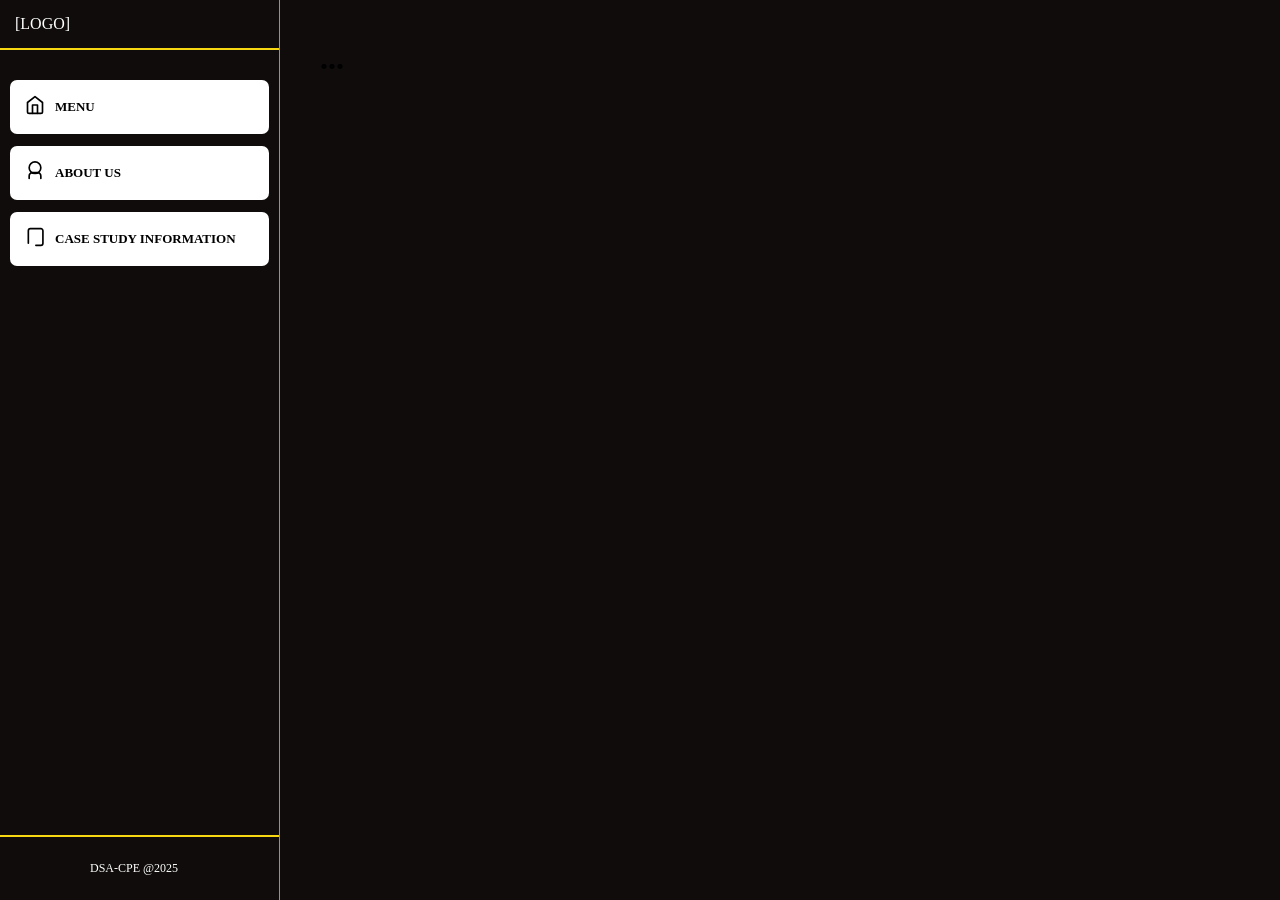
==== index.html @ f68c42fd "Initial commit" ====
<!DOCTYPE html>
<html lang="en">
<head>
    <meta charset="UTF-8">
    <meta name="viewport" content="width=device-width, initial-scale=1.0">
    <title>DSA-CPE</title>
    <link rel="stylesheet" href="css/style.css">
  </head>
<body>

<nav class="top-nav">
  <button class="hamburger" aria-label="Open menu">☰</button>
  <div class="top-nav-title">DSA-CPE</div>
</nav>

<nav class="sidebar">
 <div class="sidebar-top">
  <div class="logo">[LOGO]</div>
 </div>

 <div class="divider"></div>

 <div class="sidebar-links"> 
  <a href="#" class="link active">
    <span class="nav-icon" aria-hidden="true">
      <svg width="20" height="20" viewBox="0 0 24 24" fill="none" stroke="currentColor" stroke-width="2" stroke-linecap="round" stroke-linejoin="round">
        <path d="M3 9l9-7 9 7v11a2 2 0 01-2 2H5a2 2 0 01-2-2z"/>
        <polyline points="9 22 9 12 15 12 15 22"/>
      </svg>
    </span>
    MENU
  </a>

  <a href="#" class="link">
      <span class="nav-icon" aria-hidden="true">
      <svg width="20" height="20" viewBox="0 0 24 24" fill="none" stroke="currentColor" stroke-width="2" stroke-linecap="round" stroke-linejoin="round">
        <circle cx="12" cy="8" r="7"/>
        <path d="M5 21v-3a4 4 0 014-4h6a4 4 0 014 4v3"/>
      </svg>
    </span>
     ABOUT US
  </a>

  <a href="#" class="link">
      <span class="nav-icon" aria-hidden="true">
      <svg width="20" height="20" viewBox="0 0 24 24" fill="none" stroke="currentColor" stroke-width="2" stroke-linecap="round" stroke-linejoin="round">
        <path d="M4 19.5v-15A2.5 2.5 0 016.5 2H19a2.5 2.5 0 012.5 2.5V19.5a2.5 2.5 0 01-2.5 2.5H13"/>
      </svg>
    </span>
    CASE STUDY INFORMATION
  </a>
</div>

 <div class="sidebar-footer">
  DSA-CPE @2025
 </div>
</nav>

<div class="mobile-overlay" id="mobileOverlay"></div>


<main>
  <h1>...</h1>
</main>

<script>
  const hamburger = document.querySelector('.hamburger');
  const sidebar = document.querySelector('.sidebar');
  const overlay = document.getElementById('mobileOverlay');

  function toggleMenu() {
    sidebar.classList.toggle('open');
    overlay.classList.toggle('active');
  }

  hamburger.addEventListener('click', toggleMenu);
  overlay.addEventListener('click', toggleMenu);

  // Close menu when clicking a link on mobile
  document.querySelectorAll('.link').forEach(link => {
    link.addEventListener('click', () => {
      if (window.innerWidth <= 768) {
        sidebar.classList.remove('open');
        overlay.classList.remove('active');
      }
    });
  });

  // Reset when resizing back to desktop
  window.addEventListener('resize', () => {
    if (window.innerWidth > 768) {
      sidebar.classList.remove('open');
      overlay.classList.remove('active');
    }
  });
</script>
</body>
</html>
---- css/style.css ----
*{
        margin: 0;
        padding: 0; 
        box-sizing: border-box;
      }
      /* TODO: Style .sidebar */
      .sidebar{
        position: fixed;
        top: 0; left: 0;
        width: 280px;
        height: 100vh;
        background: #0f0c0b;
        display: flex; flex-direction: column;
        border-right: 1px solid #a59e18;
      }

      .sidebar-top {
        padding: 5px;
        display: flex;
        align-items: center;
        gap: 10;
      }

      .hamburger {
        background: none;
        border:none;
        padding:0; 
        outline: none;
        width: 54px;
        height: 34px;
        cursor: pointer;
        color:white;
      }
      .hamburger span {
        position: absolute;
        left: 0;
        width: 100%;
        height: 4px;
      }
      .hamburger span:nth-child(1) { top: 0; }
      .hamburger span:nth-child(2) { top: 50%; transform: translateY(-50%); }
      .hamburger span:nth-child(3) { bottom: 0; }


        .hamburger:focus {
        outline: 2px solid #f7d712; 
        border-radius: 7px;
        }
      .logo{
        color:white;
        flex: 1;
        padding: 10px;
        display: flex;
        flex-direction: column;
        gap: 10;
      }
      .divider{
             padding: 30px 0 0 0;
             border-top: 2px solid #f7d712;
      }

      .sidebar-links{
        display: flex;
        flex-direction: column;
        gap: 12px;
        padding:0 10px;
        flex:1;
      }

      .link{
        display:  flex;
        align-items:  center;
        gap: 10px;
        font-weight: bold;
        padding: 15px;
        font-size: small;
        background-color: white;
        text-decoration: none;
        color: inherit;
        border-radius:  7px;
        transition: 0.2s ease-in;
      }

      .link:hover{
        background-color: #f7ec17;
        color: Black;
        font-size: 15px;
      }

      .sidebar-footer{
        padding: 24px 24px 24px 90px;
        border-top: 2px solid #f7d712;
        font-size: 12px;
        color:white;
      }

      main{
        margin-left: 280px;
        padding:40px;
        min-height:  100vh;
      }

      body {
        background: #0f0c0b;
      }

      /* Top nav bar (only visible on mobile) */
      .top-nav {
        position: fixed;
        top: 0; left: 0; right: 0;
        height: 64px;
        background: #1a1514;
        display: none;               /* hidden on desktop */
        align-items: center;
        justify-content: space-between;
        padding: 0 20px;
        z-index: 1200;
        border-bottom: 1px solid #2a2220;
      }

      .top-nav-title {
        color: #f7d712;
        font-weight: 700;
        font-size: 20px;
        letter-spacing: 0.5px;
      }

      /* Mobile overlay */
      .mobile-overlay {
        display: none;
        position: fixed;
        top: 0; left: 0; right: 0; bottom: 0;
        background: rgba(0, 0, 0, 0.6);
        z-index: 1100;
        backdrop-filter: blur(4px);
      }
      .mobile-overlay.active {
        display: block;
      }

      /* Responsive */
      @media (max-width: 768px) {
        .top-nav {
          display: flex;
        }

        .sidebar {
          transform: translateX(-100%);
          transition: transform 0.3s ease;
          z-index: 1200;
          width: 280px;
        }
        .sidebar.open {
          transform: translateX(0);
        }

        main {
          margin-top: 64px;
          margin-left: 0;
          padding: 20px;
        }

        .sidebar-top {
          padding: 16px 20px;
          gap: 12px;
        }

        .hamburger {
          width: 44px;
          height: 44px;
        }

        .link {
          font-size: 18px;
          padding: 18px 24px;
        }

        .sidebar-footer {
          padding-left: 24px;
        }
      }

      @media (max-width: 480px) {
        .sidebar {
          width: 260px;
        }
        .link {
          font-size: 16px;
          padding: 16px 20px;
        }
        .sidebar-top {
          padding: 14px 16px;
        }
      }
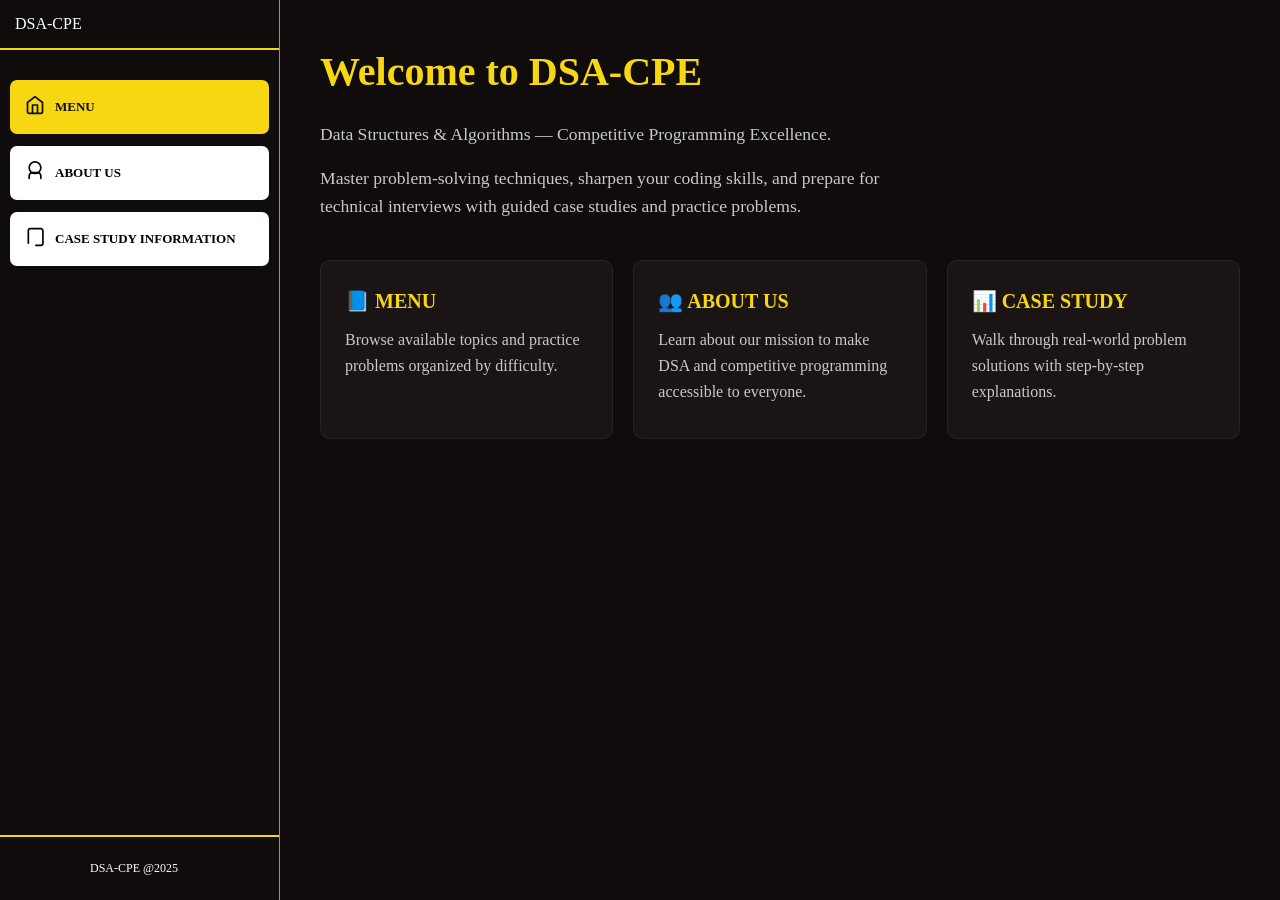
==== commit 782583ff: "Added something" ====
--- a/index.html
+++ b/index.html
@@ -15,13 +15,13 @@
 
 <nav class="sidebar">
  <div class="sidebar-top">
-  <div class="logo">[LOGO]</div>
+  <div class="logo">DSA-CPE</div>
  </div>
 
  <div class="divider"></div>
 
  <div class="sidebar-links"> 
-  <a href="#" class="link active">
+  <a href="index.html" class="link active">
     <span class="nav-icon" aria-hidden="true">
       <svg width="20" height="20" viewBox="0 0 24 24" fill="none" stroke="currentColor" stroke-width="2" stroke-linecap="round" stroke-linejoin="round">
         <path d="M3 9l9-7 9 7v11a2 2 0 01-2 2H5a2 2 0 01-2-2z"/>
@@ -31,7 +31,7 @@
     MENU
   </a>
 
-  <a href="#" class="link">
+  <a href="about.html" class="link">
       <span class="nav-icon" aria-hidden="true">
       <svg width="20" height="20" viewBox="0 0 24 24" fill="none" stroke="currentColor" stroke-width="2" stroke-linecap="round" stroke-linejoin="round">
         <circle cx="12" cy="8" r="7"/>
@@ -41,7 +41,7 @@
      ABOUT US
   </a>
 
-  <a href="#" class="link">
+  <a href="case-study.html" class="link">
       <span class="nav-icon" aria-hidden="true">
       <svg width="20" height="20" viewBox="0 0 24 24" fill="none" stroke="currentColor" stroke-width="2" stroke-linecap="round" stroke-linejoin="round">
         <path d="M4 19.5v-15A2.5 2.5 0 016.5 2H19a2.5 2.5 0 012.5 2.5V19.5a2.5 2.5 0 01-2.5 2.5H13"/>
@@ -60,7 +60,26 @@
 
 
 <main>
-  <h1>...</h1>
+  <section class="hero">
+    <h1>Welcome to DSA-CPE</h1>
+    <p>Data Structures &amp; Algorithms — Competitive Programming Excellence.</p>
+    <p>Master problem-solving techniques, sharpen your coding skills, and prepare for technical interviews with guided case studies and practice problems.</p>
+  </section>
+
+  <section class="features">
+    <div class="card">
+      <h3>📘 MENU</h3>
+      <p>Browse available topics and practice problems organized by difficulty.</p>
+    </div>
+    <div class="card">
+      <h3>👥 ABOUT US</h3>
+      <p>Learn about our mission to make DSA and competitive programming accessible to everyone.</p>
+    </div>
+    <div class="card">
+      <h3>📊 CASE STUDY</h3>
+      <p>Walk through real-world problem solutions with step-by-step explanations.</p>
+    </div>
+  </section>
 </main>
 
 <script>
@@ -95,4 +114,4 @@
   });
 </script>
 </body>
-</html>+</html>
--- a/css/style.css
+++ b/css/style.css
@@ -87,6 +87,73 @@
         font-size: 15px;
       }
 
+      .link.active{
+        background-color: #f7d712;
+        color: #0f0c0b;
+        font-weight: bold;
+      }
+
+      /* Main content typography */
+      main {
+        color: #e8e8e8;
+        line-height: 1.6;
+      }
+
+      .hero {
+        max-width: 800px;
+      }
+
+      .hero h1 {
+        font-size: 2.5rem;
+        color: #f7d712;
+        margin-bottom: 1rem;
+      }
+
+      .hero p {
+        font-size: 1.1rem;
+        color: #c9c9c9;
+        margin-bottom: 1rem;
+        max-width: 600px;
+      }
+
+      .features,
+      .about-content,
+      .case-studies {
+        display: grid;
+        grid-template-columns: repeat(auto-fit, minmax(260px, 1fr));
+        gap: 20px;
+        max-width: 1100px;
+        margin-top: 40px;
+      }
+
+      .card {
+        background: #1a1514;
+        border: 1px solid #2a2220;
+        border-radius: 10px;
+        padding: 24px;
+        color: #e8e8e8;
+      }
+
+      .card h3 {
+        color: #f7d712;
+        margin-bottom: 10px;
+        font-size: 1.25rem;
+      }
+
+      .card p {
+        color: #c9c9c9;
+        margin-bottom: 10px;
+      }
+
+      .card ul {
+        color: #c9c9c9;
+        padding-left: 20px;
+      }
+
+      .card ul li {
+        margin-bottom: 6px;
+      }
+
       .sidebar-footer{
         padding: 24px 24px 24px 90px;
         border-top: 2px solid #f7d712;
